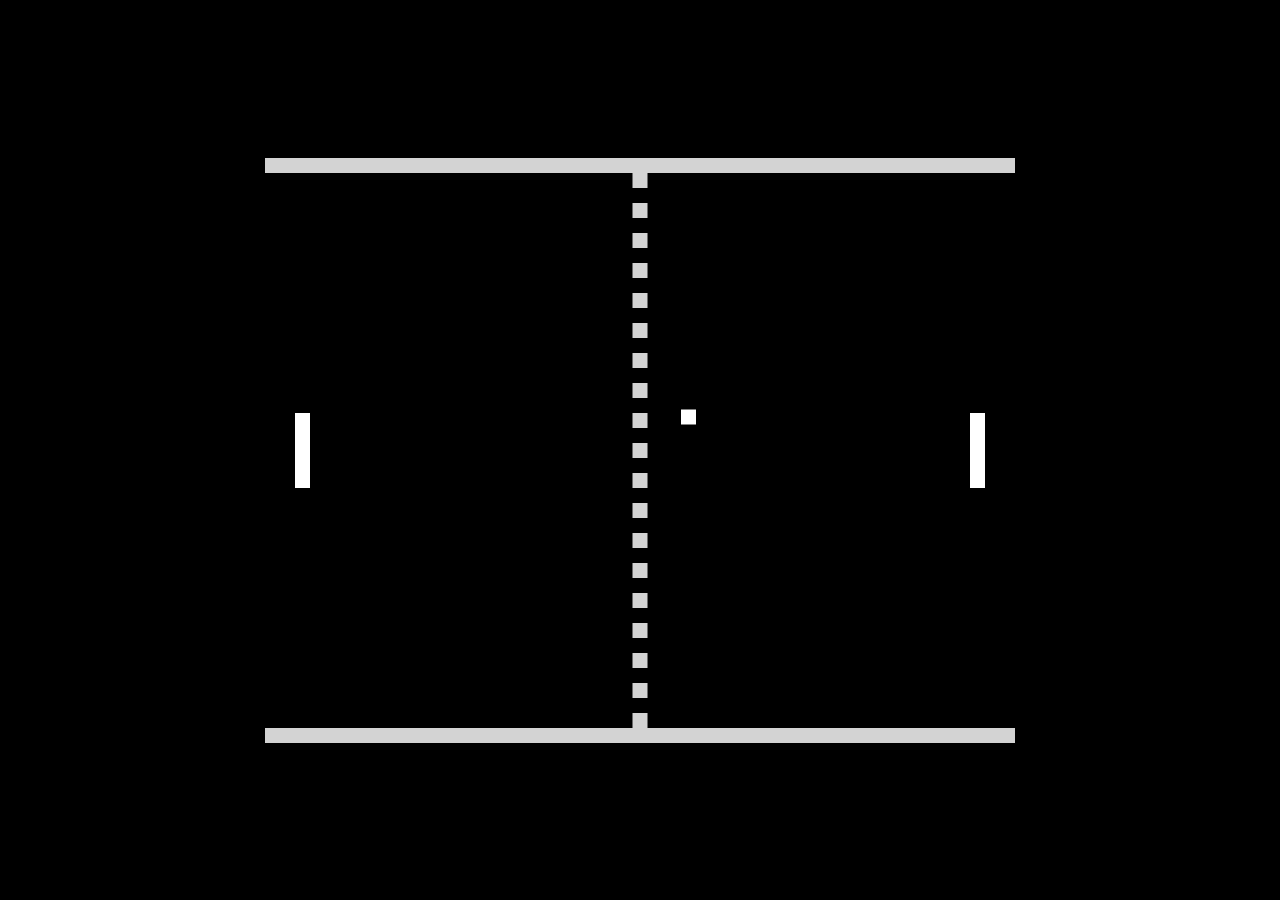
==== emotionGame.html @ fbf1217b "d" ====
<!DOCTYPE html>
<html lang="en">
<head>
  <meta charset="UTF-8">
  <meta name="viewport" content="width=device-width, initial-scale=1.0">
  <meta http-equiv="X-UA-Compatible" content="ie=edge">
  <title>Show Emotion</title>
  <script defer src="face-api.min.js"></script>
  <script defer src="emotionGame.js"></script>
  <link href="https://cdn.jsdelivr.net/npm/bootstrap@5.3.2/dist/css/bootstrap.min.css" rel="stylesheet" integrity="sha384-T3c6CoIi6uLrA9TneNEoa7RxnatzjcDSCmG1MXxSR1GAsXEV/Dwwykc2MPK8M2HN" crossorigin="anonymous">
  <link rel="stylesheet" type="text/css" href="emotionGame.css">
</head>

<body>
<canvas width="750" height="585" id="game"></canvas>
<script>

</script>
</body>
</html>
---- emotionGame.css ----
html, body {
    height: 100%;
    margin: 0;
  }

  body {
    background: black;
    display: flex;
    align-items: center;
    justify-content: center;
  }
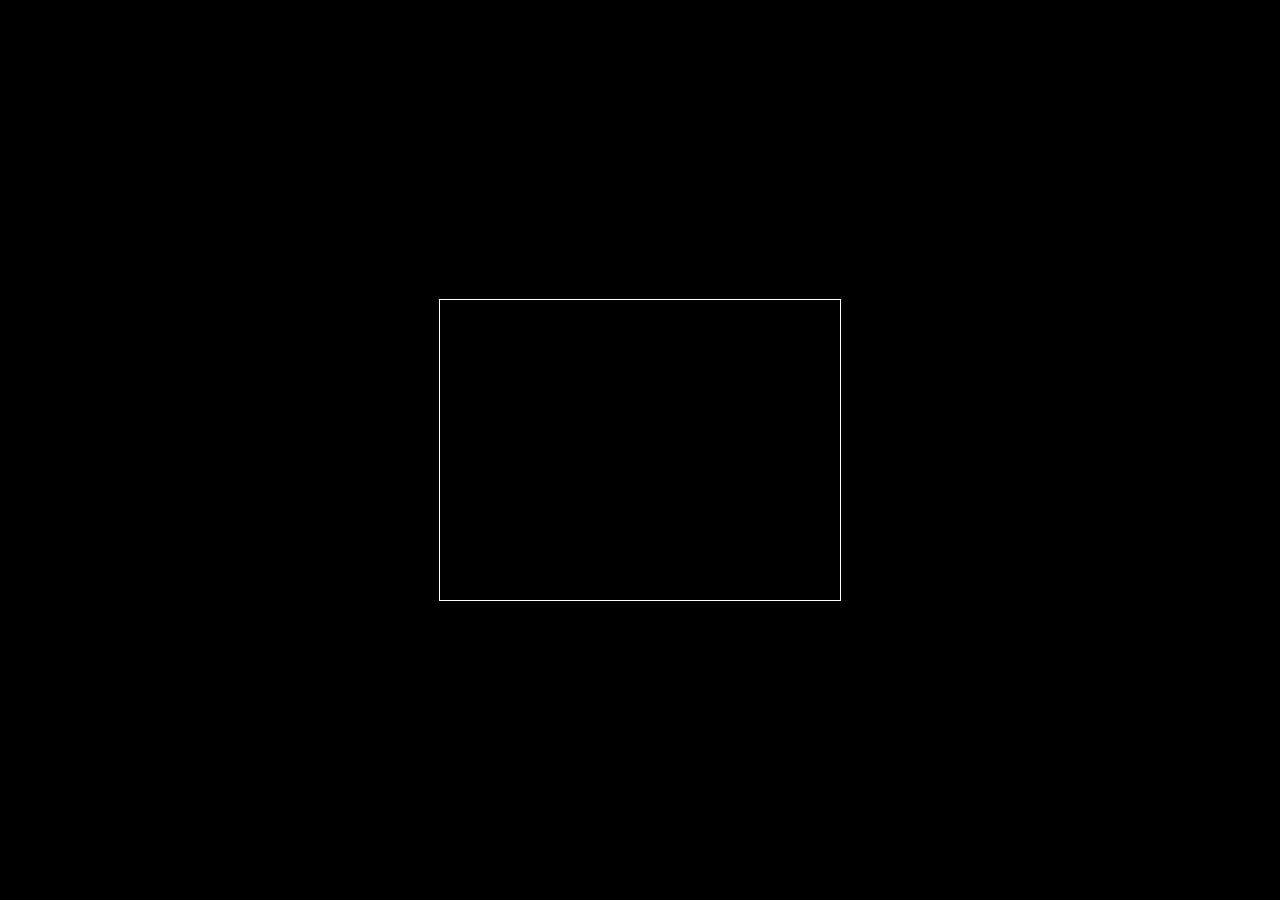
==== commit 3625392e: "d" ====
--- a/emotionGame.html
+++ b/emotionGame.html
@@ -4,15 +4,17 @@
   <meta charset="UTF-8">
   <meta name="viewport" content="width=device-width, initial-scale=1.0">
   <meta http-equiv="X-UA-Compatible" content="ie=edge">
-  <title>Show Emotion</title>
+  <title>Emotion Meter</title>
   <script defer src="face-api.min.js"></script>
   <script defer src="emotionGame.js"></script>
   <link href="https://cdn.jsdelivr.net/npm/bootstrap@5.3.2/dist/css/bootstrap.min.css" rel="stylesheet" integrity="sha384-T3c6CoIi6uLrA9TneNEoa7RxnatzjcDSCmG1MXxSR1GAsXEV/Dwwykc2MPK8M2HN" crossorigin="anonymous">
   <link rel="stylesheet" type="text/css" href="emotionGame.css">
 </head>
-
 <body>
-<canvas width="750" height="585" id="game"></canvas>
+    <div class="video">
+        <video id="video" width="0" height="0" class="mw-100" autoplay muted></video>
+    </div>
+<canvas width="400" height="400" id="game"></canvas>
 <script>
 
 </script>
--- a/emotionGame.css
+++ b/emotionGame.css
@@ -8,4 +8,13 @@
     display: flex;
     align-items: center;
     justify-content: center;
+  }
+  canvas {
+    outline: 1px solid white;
+    max-width: 100%;
+    max-height: 100%;
+    /*
+    set aspect-ratio to canvas width/height
+    */
+    aspect-ratio: 640/480;
   }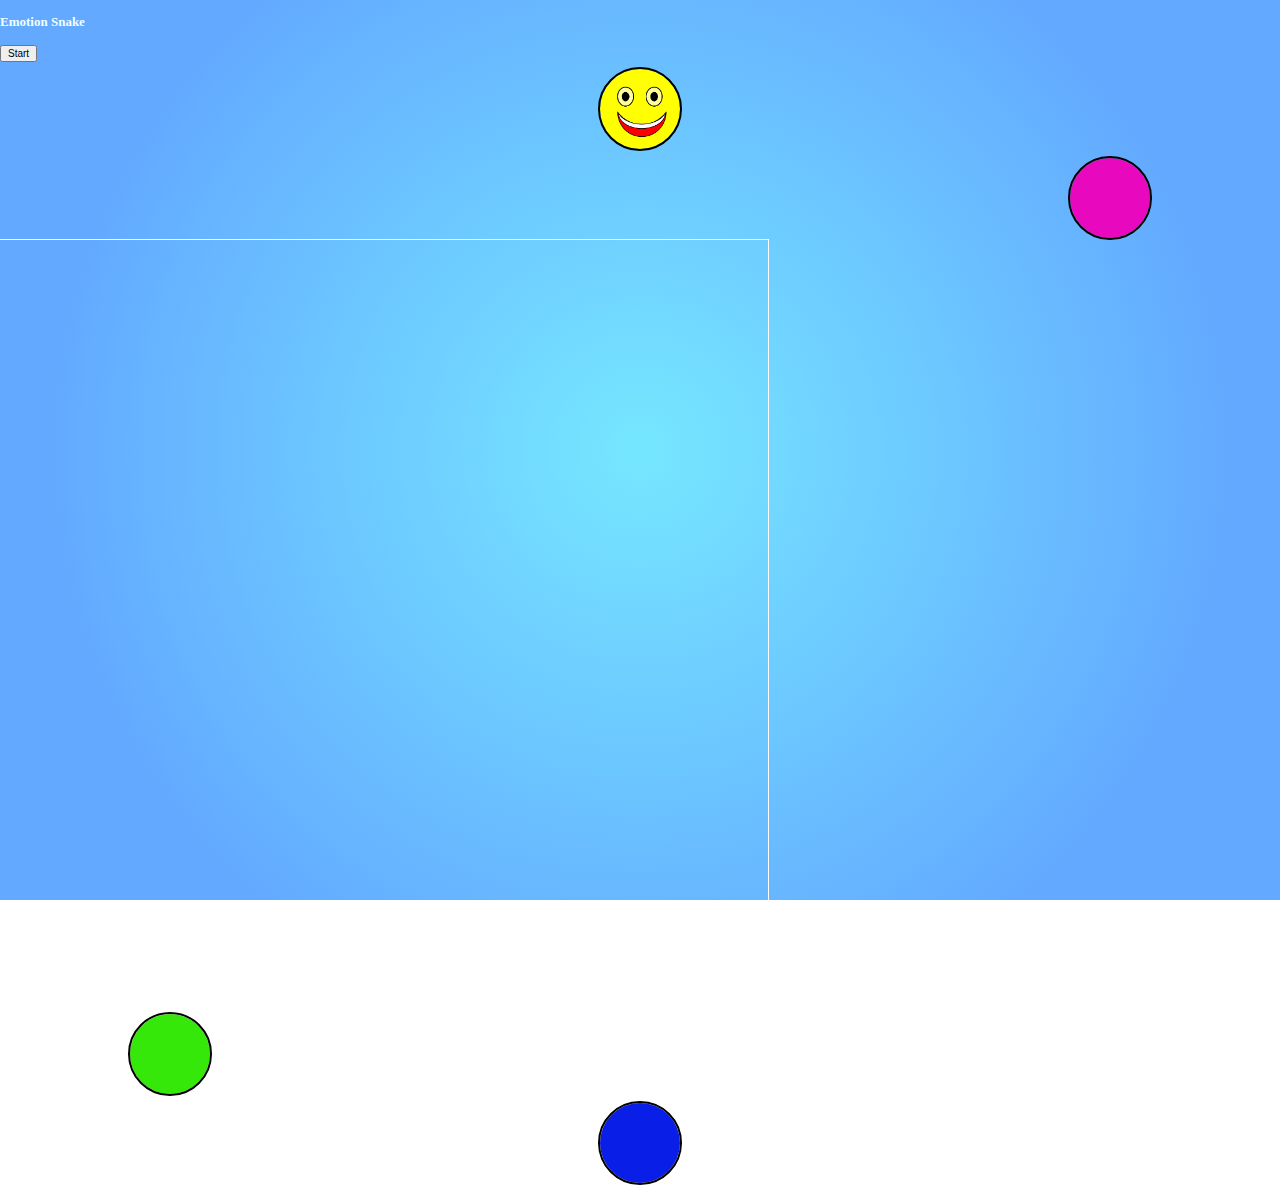
==== commit 184bf8be: "h" ====
--- a/emotionGame.html
+++ b/emotionGame.html
@@ -4,17 +4,95 @@
   <meta charset="UTF-8">
   <meta name="viewport" content="width=device-width, initial-scale=1.0">
   <meta http-equiv="X-UA-Compatible" content="ie=edge">
-  <title>Emotion Meter</title>
+  <title>Emotion Snake</title>
   <script defer src="face-api.min.js"></script>
   <script defer src="emotionGame.js"></script>
   <link href="https://cdn.jsdelivr.net/npm/bootstrap@5.3.2/dist/css/bootstrap.min.css" rel="stylesheet" integrity="sha384-T3c6CoIi6uLrA9TneNEoa7RxnatzjcDSCmG1MXxSR1GAsXEV/Dwwykc2MPK8M2HN" crossorigin="anonymous">
   <link rel="stylesheet" type="text/css" href="emotionGame.css">
 </head>
 <body>
-    <div class="video">
-        <video id="video" width="0" height="0" class="mw-100" autoplay muted></video>
+    <div class="container text-center">
+
+        <div class="row">
+            <div id="placeholder1" class="row"></div>
+        </div>
+        
+
+        <div class="row">
+            <div class="col">
+                <h1>Emotion Snake</h1>
+            </div>
+        </div>
+
+        <div class="row">
+            <div id="placeholder2" class="row"></div>
+        </div>
+        
+
+        <div class="row">
+            <div class="col">
+                <button id="start-button" class="btn btn-outline-light btn-lg">Start</button>
+            </div>
+        </div>
+
+        <div class="row">
+            <div id="placeholder3" class="row"></div>
+        </div>
+        
+        <div class="row">
+            <div class="circle-container">
+                <div id = "circle-happy" class="circle-fill"></div>
+            </div>
+        </div>
+
+        <div class="row">
+            <div id="placeholder4" class="row"></div>
+        </div>
+        
+        <div class="row" >
+            <div class="col-xs-0 col-sm-3  align-self-center">
+                <div class="circle-container-left" >
+                    <div id = "circle-surprised" class="circle-fill">
+                    </div>
+                </div>
+            </div>
+            
+            <div class="col-xs-12 col-sm-6 ">
+                <div class="gamediv">
+                    <canvas width="400" height="400" id="game"></canvas>
+                </div>
+                
+            </div>
+            
+            <div class="col-xs-0 col-sm-3  justify-content-center align-self-center">
+                <div class="circle-container-right">
+                    <div id = "circle-disgusted" class="circle-fill"></div>
+                    
+                </div>
+            </div>
+        </div>
+
+        <div class="row">
+            <div id="placeholder5" class="row"></div>
+        </div>
+        
+        <div class="row">
+            <div class="circle-container">
+                <div id = "circle-sad" class="circle-fill"></div>
+            </div>
+        </div>
+
+        <div class="row">
+            <div class="video">
+                <video id="video" width="0" height="0" class="mw-100" autoplay muted></video>
+            </div>
+        </div>
+        
+    
+        
     </div>
-<canvas width="400" height="400" id="game"></canvas>
+
+    
 <script>
 
 </script>
--- a/emotionGame.css
+++ b/emotionGame.css
@@ -4,17 +4,228 @@
   }
 
   body {
-    background: black;
-    display: flex;
+    background: rgb(118,231,255);
+    background: radial-gradient(circle, rgba(118,231,255,1) 0%, rgba(99,169,255,1) 76%)  no-repeat fixed center; 
     align-items: center;
     justify-content: center;
   }
+
   canvas {
+    min-width: 50px;
+    min-height: 50px;
     outline: 1px solid white;
     max-width: 100%;
     max-height: 100%;
-    /*
-    set aspect-ratio to canvas width/height
-    */
-    aspect-ratio: 640/480;
-  }+  }
+
+
+  h1{
+    color: azure;
+    text-shadow: 1em;
+}
+
+#placeholder1 {
+    height: 10px;
+} 
+
+#placeholder2 {
+    height: 10px;
+} 
+
+#placeholder3 {
+    height: 20px;
+} 
+#placeholder4 {
+    height: 30px;
+} 
+#placeholder5 {
+    height: 30px;
+} 
+#placeholder6 {
+    height: 30px;
+} 
+
+.circle-container {
+    display: flex;
+    justify-content: center;
+  }
+.circle-container-right {
+    margin-left: 10%;    
+    
+}
+.circle-container-left{
+    display: flex;
+    justify-content: end;
+    margin-right: 10%;
+}
+  
+
+#circle-happy {
+    width: 100px;
+    height: 100px;
+    border: 2px solid black;
+    border-radius: 50%;
+    background-image:url("happy.png"),linear-gradient(0deg, #ffff00 100%, #3f48cc00 0%);
+    background-clip: padding-box;
+    background-size: cover;
+}
+
+#circle-surprised {
+    width: 100px;
+    height: 100px;
+    border: 2px solid black;
+    border-radius: 50%;
+    background-image:url("surprised.png"), linear-gradient(0deg, #e809bf 100%, #3f48cc00 0%);
+    background-clip: padding-box;
+    background-size: cover;
+  }
+
+  #circle-sad {
+    width: 100px;
+    height: 100px;
+    border: 2px solid black;
+    border-radius: 50%;
+    background-image:url("sad.png"), linear-gradient(0deg, #091fe8 100%, #3f48cc00 0%);
+    background-clip: padding-box;
+    background-size: cover;
+  }
+
+  #circle-disgusted {
+    width: 100px;
+    height: 100px;
+    border: 2px solid black;
+    border-radius: 50%;
+    background-image:url("disgusted.png"), linear-gradient(0deg, #36e809 100%, #3f48cc00 0%);
+    background-clip: padding-box;
+    background-size: cover;
+  }
+
+
+@media (min-width: 0px) and (min-height:0px){
+    canvas{
+        width: 50px;
+        height: 50px;
+    }
+    h1{
+        font-size: 10px;
+    }
+    #placeholder1,#placeholder2,#placeholder3,#placeholder4,#placeholder5{
+        height: 1px;
+    }
+    #start-button{
+        font-size: 5px;
+    }
+    #circle-happy,#circle-sad{
+        width: 0px;
+        height: 0px;
+        visibility: hidden;
+    }
+    #circle-surprised,#circle-disgusted{
+        width: 0px;
+        height: 0px;
+        visibility: hidden;
+    } 
+  }
+
+
+  @media (min-width: 200px) and (min-height:300px){
+    canvas{
+        width:80%;
+        height: 100%;
+    }
+    h1{
+        font-size: small;
+    }
+    #placeholder1,#placeholder2,#placeholder3,#placeholder4,#placeholder5{
+        height: 5px;
+    }
+    #start-button{
+        font-size: 10px;
+    }
+    #circle-happy,#circle-sad{
+        width: 0px;
+        height: 0px;
+        visibility: hidden;
+    }
+    #circle-surprised,#circle-disgusted{
+        width: 0px;
+        height: 0px;
+        visibility: hidden;
+    } 
+  }
+
+  @media (min-width: 380px) and (min-height:350px){
+    canvas{
+        width:350px;
+        height: 350px;
+    }
+    h1{
+        font-size: small;
+    }
+    #placeholder1,#placeholder2,#placeholder3,#placeholder4,#placeholder5{
+        height: 5px;
+    }
+    #start-button{
+        font-size: 10px;
+    }
+
+  }
+
+
+
+
+  @media (min-width: 577px) and (min-height:450px){
+    canvas{
+        width: 60%;
+        height: 100%;
+    }
+    h1{
+        font-size: small;
+    }
+    #placeholder1,#placeholder2,#placeholder3,#placeholder4,#placeholder5{
+        height: 5px;
+    }
+    #start-button{
+        font-size: 10px;
+    }
+    #circle-happy,#circle-sad,#circle-surprised,#circle-disgusted{
+        width: 50px;
+        height: 50px;
+        visibility: visible;
+    }
+  }
+
+  @media (min-height: 800px){
+    canvas{
+        width: 60%;
+        height: 100%;
+    }
+
+    #circle-happy,#circle-sad,#circle-surprised,#circle-disgusted{
+        width: 80px;
+        height: 80px;
+
+    }
+  }
+
+
+  @media (min-width: 800px){
+    canvas{
+        width: 60%;
+        height: 100%;
+    }
+
+    #circle-happy,#circle-sad,#circle-surprised,#circle-disgusted{
+        width: 80px;
+        height: 80px;
+
+    }
+  }
+
+
+  
+  
+
+  
+
+  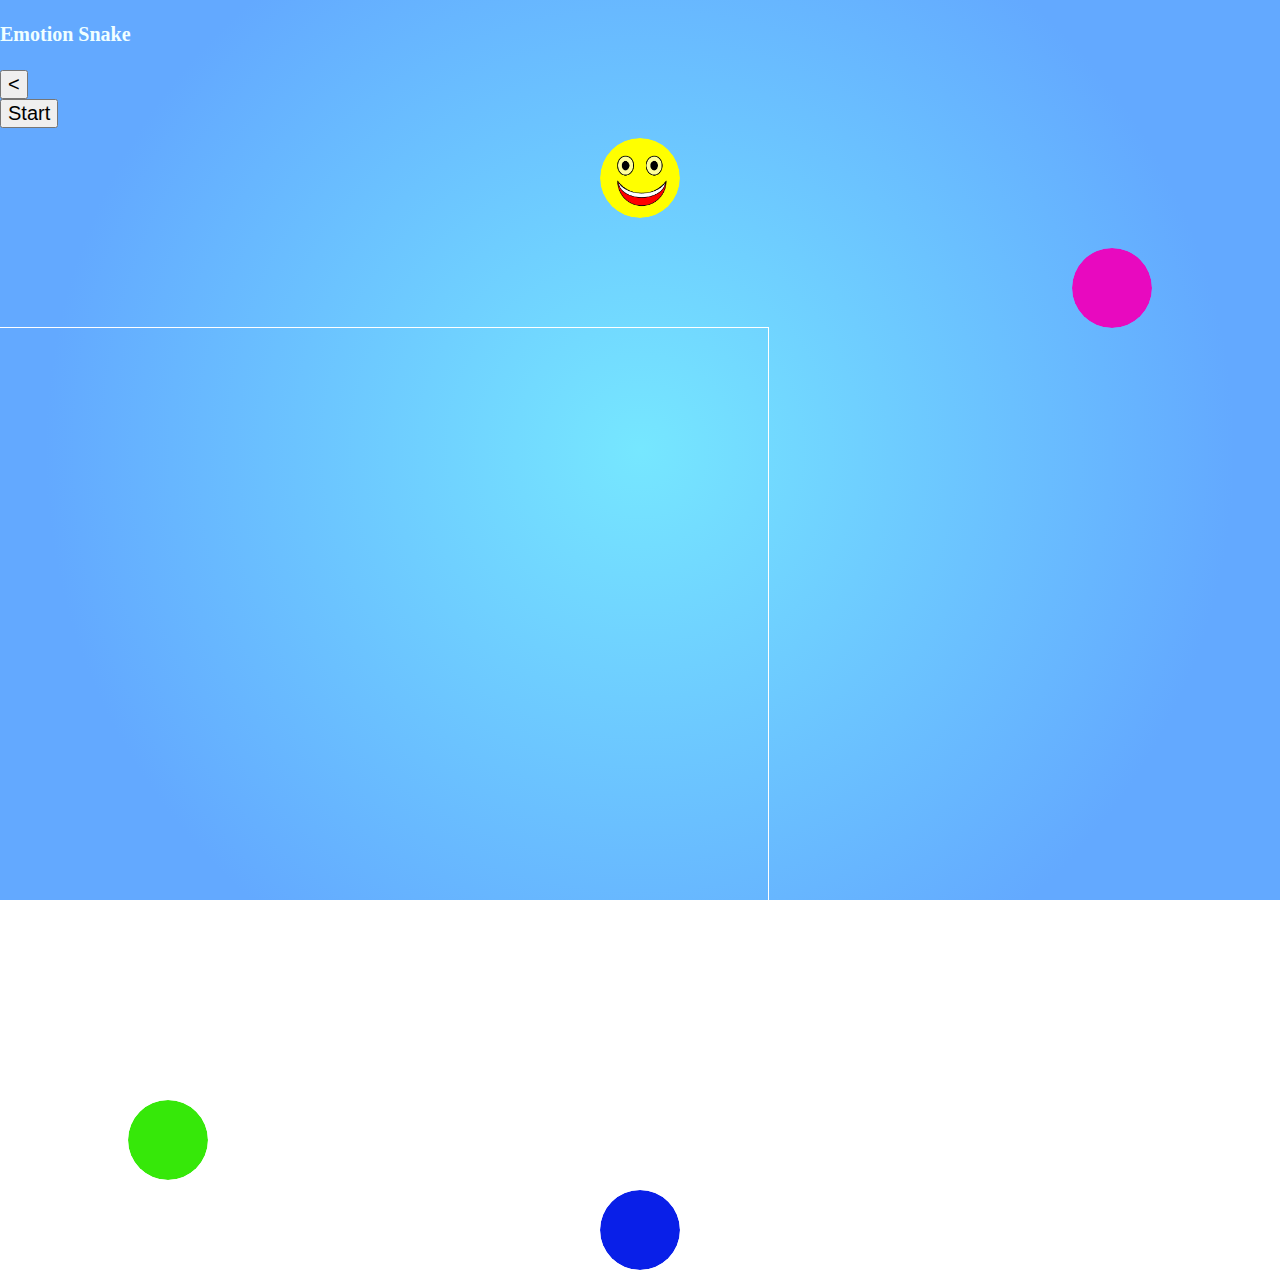
==== commit ae7213db: "d" ====
--- a/emotionGame.html
+++ b/emotionGame.html
@@ -30,9 +30,13 @@
         
 
         <div class="row">
-            <div class="col">
-                <button id="start-button" class="btn btn-outline-light btn-lg">Start</button>
+            <div class="col text-center">
+                <button id="backButton" class="btn btn-outline-light btn-sm">&#x3c;</button>
+              </div>
+            <div class="col text-center">
+                <button id="start-button" class="btn btn-outline-light btn-sm">Start</button>
             </div>
+            <div class="col text-center"></div>
         </div>
 
         <div class="row">
--- a/emotionGame.css
+++ b/emotionGame.css
@@ -28,6 +28,8 @@
     height: 10px;
 } 
 
+
+
 #placeholder2 {
     height: 10px;
 } 
@@ -112,64 +114,39 @@
     #placeholder1,#placeholder2,#placeholder3,#placeholder4,#placeholder5{
         height: 1px;
     }
-    #start-button{
+    #start-button,#backButton{
         font-size: 5px;
     }
-    #circle-happy,#circle-sad{
+    #circle-happy,#circle-sad,#circle-surprised,#circle-disgusted{
         width: 0px;
         height: 0px;
-        visibility: hidden;
-    }
-    #circle-surprised,#circle-disgusted{
+        border:0px;
+    }
+  }
+
+
+  @media (min-width: 200px) and (min-height:250px){
+    canvas{
+        width:50%;
+        height: 100%;
+    }
+    h1{
+        font-size: small;
+    }
+    #placeholder1,#placeholder2,#placeholder3,#placeholder4,#placeholder5{
+        height: 5px;
+    }
+    #start-button,#backButton{
+        font-size: 10px;
+    }
+    #circle-happy,#circle-sad,#circle-surprised,#circle-disgusted{
         width: 0px;
         height: 0px;
-        visibility: hidden;
-    } 
-  }
-
-
-  @media (min-width: 200px) and (min-height:300px){
-    canvas{
-        width:80%;
-        height: 100%;
-    }
-    h1{
-        font-size: small;
-    }
-    #placeholder1,#placeholder2,#placeholder3,#placeholder4,#placeholder5{
-        height: 5px;
-    }
-    #start-button{
-        font-size: 10px;
-    }
-    #circle-happy,#circle-sad{
-        width: 0px;
-        height: 0px;
-        visibility: hidden;
-    }
-    #circle-surprised,#circle-disgusted{
-        width: 0px;
-        height: 0px;
-        visibility: hidden;
-    } 
-  }
-
-  @media (min-width: 380px) and (min-height:350px){
-    canvas{
-        width:350px;
-        height: 350px;
-    }
-    h1{
-        font-size: small;
-    }
-    #placeholder1,#placeholder2,#placeholder3,#placeholder4,#placeholder5{
-        height: 5px;
-    }
-    #start-button{
-        font-size: 10px;
-    }
-
-  }
+
+    }
+  }
+
+ 
 
 
 
@@ -180,22 +157,28 @@
         height: 100%;
     }
     h1{
-        font-size: small;
+        font-size: 20px;
     }
     #placeholder1,#placeholder2,#placeholder3,#placeholder4,#placeholder5{
-        height: 5px;
-    }
-    #start-button{
-        font-size: 10px;
+        height: 10px;
+    }
+    #placeholder4{
+        height: 30px;
+    }
+    #start-button,#backButton{
+        font-size: 20px;
     }
     #circle-happy,#circle-sad,#circle-surprised,#circle-disgusted{
         width: 50px;
         height: 50px;
-        visibility: visible;
-    }
-  }
-
-  @media (min-height: 800px){
+        border: 2px;
+    }
+  }
+
+
+
+
+  @media (min-width: 800px){
     canvas{
         width: 60%;
         height: 100%;
@@ -209,20 +192,6 @@
   }
 
 
-  @media (min-width: 800px){
-    canvas{
-        width: 60%;
-        height: 100%;
-    }
-
-    #circle-happy,#circle-sad,#circle-surprised,#circle-disgusted{
-        width: 80px;
-        height: 80px;
-
-    }
-  }
-
-
   
   
 
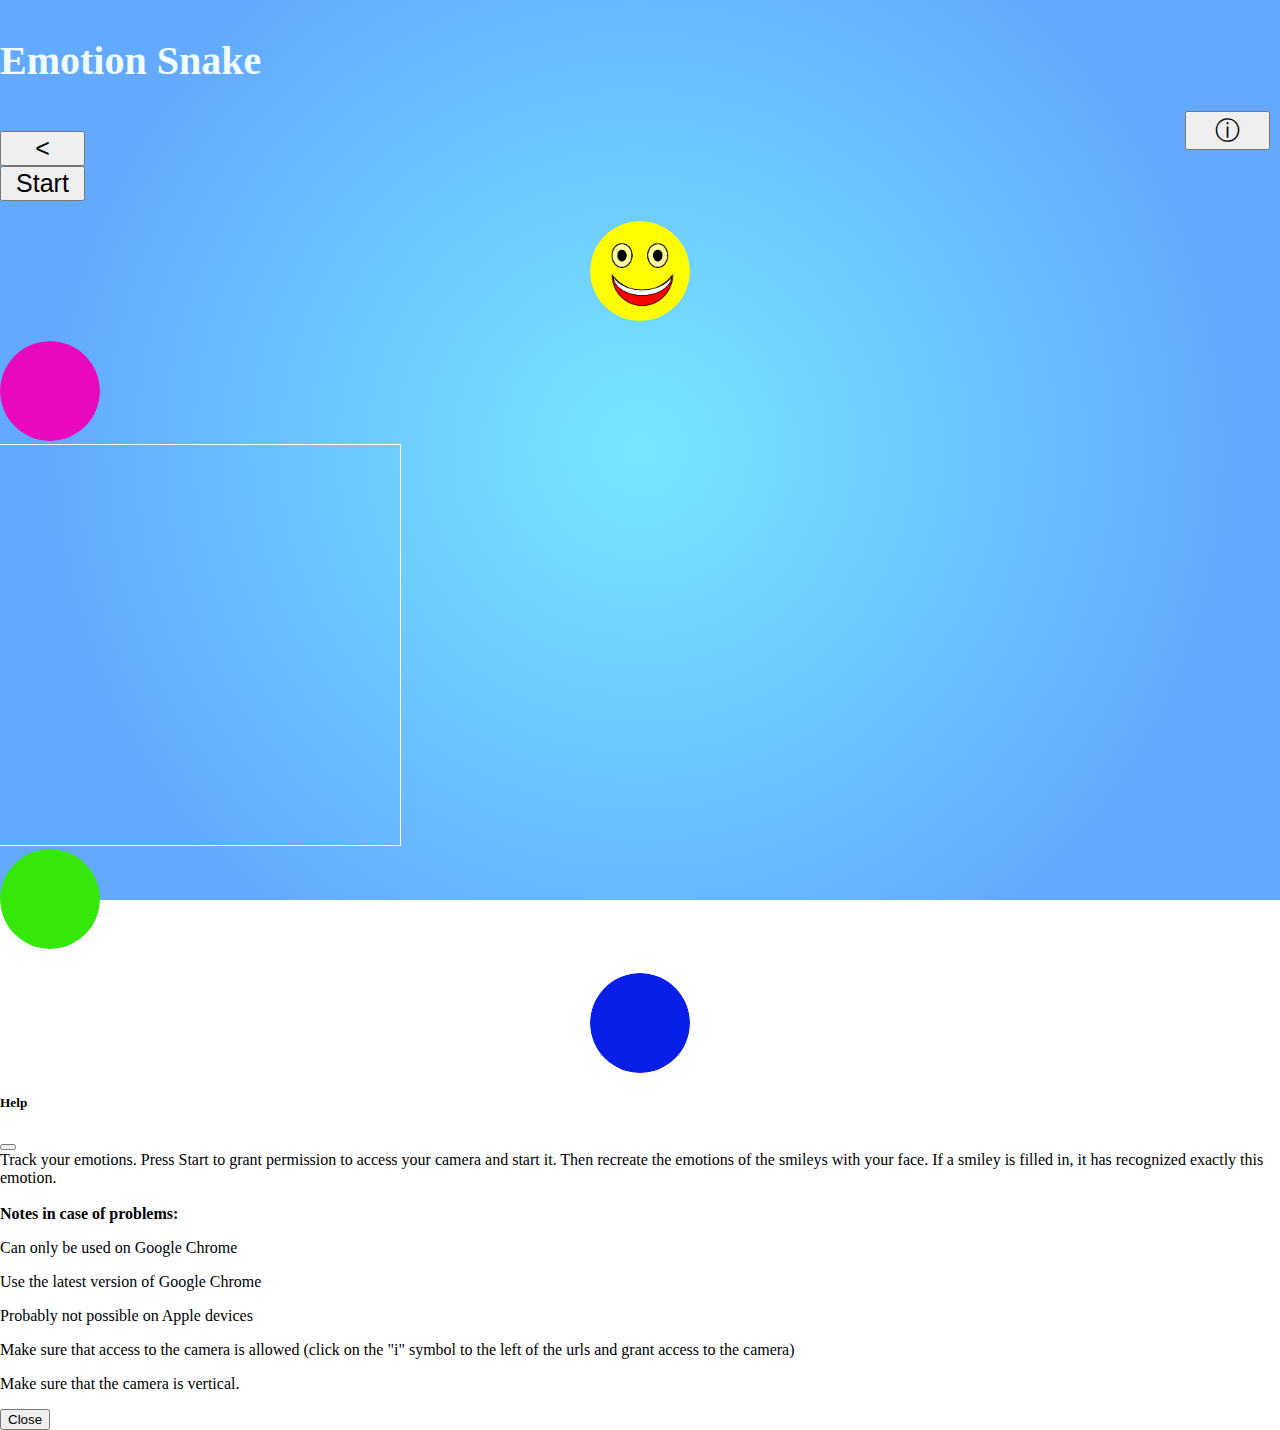
==== commit af249b3a: "d" ====
--- a/emotionGame.html
+++ b/emotionGame.html
@@ -12,6 +12,11 @@
 </head>
 <body>
     <div class="container text-center">
+        <div class="row">
+            <div class="video">
+                <video id="video" width="0" height="0" class="mw-100" autoplay muted></video>
+            </div>
+        </div>
 
         <div class="row">
             <div id="placeholder1" class="row"></div>
@@ -19,8 +24,14 @@
         
 
         <div class="row">
+            <div class="col"></div>
             <div class="col">
                 <h1>Emotion Snake</h1>
+            </div>
+            <div class="col"> 
+                <button id="infoButton" type="button" class="btn btn-outline-light" data-bs-toggle="modal" data-bs-target="#exampleModal">
+                  &#9432;
+                </button>
             </div>
         </div>
 
@@ -30,7 +41,7 @@
         
 
         <div class="row">
-            <div class="col text-center">
+            <div class="col text-end">
                 <button id="backButton" class="btn btn-outline-light btn-sm">&#x3c;</button>
               </div>
             <div class="col text-center">
@@ -54,21 +65,21 @@
         </div>
         
         <div class="row" >
-            <div class="col-xs-0 col-sm-3  align-self-center">
+            <div class="col text-end justify-content-center align-self-center">
                 <div class="circle-container-left" >
                     <div id = "circle-surprised" class="circle-fill">
                     </div>
                 </div>
             </div>
             
-            <div class="col-xs-12 col-sm-6 ">
+            <div class="col">
                 <div class="gamediv">
                     <canvas width="400" height="400" id="game"></canvas>
                 </div>
                 
             </div>
             
-            <div class="col-xs-0 col-sm-3  justify-content-center align-self-center">
+            <div class="col text-start justify-content-center align-self-center">
                 <div class="circle-container-right">
                     <div id = "circle-disgusted" class="circle-fill"></div>
                     
@@ -86,19 +97,38 @@
             </div>
         </div>
 
-        <div class="row">
-            <div class="video">
-                <video id="video" width="0" height="0" class="mw-100" autoplay muted></video>
-            </div>
-        </div>
+        
         
     
         
     </div>
 
+    <div class="modal fade" id="exampleModal" tabindex="-1" aria-labelledby="exampleModalLabel" aria-hidden="true">
+        <div class="modal-dialog modal-sm modal-md modal-lg modal-xl modal-dialog-scrollable">
+          <div class="modal-content">
+            <div class="modal-header">
+              <h5 class="modal-title" id="exampleModalLabel">Help</h5>
+              <button type="button" class="btn-close" data-bs-dismiss="modal" aria-label="Close"></button>
+            </div>
+            <div class="modal-body">
+              Track your emotions. Press Start to grant permission to access your camera and start it. Then recreate the emotions of the smileys with your face. If a smiley is filled in, it has recognized exactly this emotion.
+              <br>
+              <br>
+            <b>Notes in case of problems:</b><br>
+              <p>Can only be used on Google Chrome</p>
+              <p>Use the latest version of Google Chrome</p> 
+              <p>Probably not possible on Apple devices</p>
+              <p>Make sure that access to the camera is allowed (click on the "i" symbol to the left of the urls and grant access to the camera)</p>
+              <p>Make sure that the camera is vertical.</p>
+            </div>
+            <div class="modal-footer">
+              <button type="button" class="btn btn-outline-light" data-bs-dismiss="modal">Close</button>
+            </div>
+          </div>
+        </div>
+      </div>
+
     
-<script>
-
-</script>
+      <script src="https://cdn.jsdelivr.net/npm/bootstrap@5.3.2/dist/js/bootstrap.bundle.min.js" integrity="sha384-C6RzsynM9kWDrMNeT87bh95OGNyZPhcTNXj1NW7RuBCsyN/o0jlpcV8Qyq46cDfL" crossorigin="anonymous"></script>
 </body>
 </html>--- a/emotionGame.css
+++ b/emotionGame.css
@@ -11,13 +11,18 @@
   }
 
   canvas {
-    min-width: 50px;
-    min-height: 50px;
+    position: relative;
     outline: 1px solid white;
-    max-width: 100%;
-    max-height: 100%;
-  }
-
+    aspect-ratio: 1/1;
+  }
+
+  #infoButton {
+    position: absolute;
+    top:auto;
+    right: 10px;
+    z-index: 1000;
+    font-size: 15px;
+  }
 
   h1{
     color: azure;
@@ -27,9 +32,6 @@
 #placeholder1 {
     height: 10px;
 } 
-
-
-
 #placeholder2 {
     height: 10px;
 } 
@@ -43,22 +45,22 @@
 #placeholder5 {
     height: 30px;
 } 
-#placeholder6 {
-    height: 30px;
-} 
 
 .circle-container {
+
     display: flex;
     justify-content: center;
   }
 .circle-container-right {
-    margin-left: 10%;    
-    
+    margin: auto;
+    display: inline-block;
+    justify-content: end;
+   
 }
 .circle-container-left{
-    display: flex;
-    justify-content: end;
-    margin-right: 10%;
+    margin: auto;
+    display: inline-block;
+    justify-content: center;
 }
   
 
@@ -121,80 +123,287 @@
         width: 0px;
         height: 0px;
         border:0px;
-    }
-  }
-
-
-  @media (min-width: 200px) and (min-height:250px){
-    canvas{
-        width:50%;
-        height: 100%;
-    }
-    h1{
-        font-size: small;
-    }
-    #placeholder1,#placeholder2,#placeholder3,#placeholder4,#placeholder5{
-        height: 5px;
-    }
-    #start-button,#backButton{
-        font-size: 10px;
-    }
-    #circle-happy,#circle-sad,#circle-surprised,#circle-disgusted{
+    
+    }
+    .video{
         width: 0px;
         height: 0px;
-
-    }
-  }
-
- 
-
-
-
-
-  @media (min-width: 577px) and (min-height:450px){
-    canvas{
-        width: 60%;
-        height: 100%;
-    }
-    h1{
-        font-size: 20px;
-    }
-    #placeholder1,#placeholder2,#placeholder3,#placeholder4,#placeholder5{
-        height: 10px;
-    }
-    #placeholder4{
+    }
+  }
+
+@media (min-height:150px) and (min-width: 120px){
+    canvas{
+        width: 90px;
+        height: 90px;
+    } 
+}
+
+@media (min-height:200px) and (min-width: 160px){
+    canvas{
+        width: 120px;
+        height: 120px;
+    } 
+}
+
+@media (min-width: 190px) and (min-height:250px){
+    canvas{
+        width: 180px;
+        height: 180px;
+    } 
+}
+
+@media (min-width: 304px) and (min-height:316px) {
+    canvas{
+        width: 150px;
+        height: 150px;
+    } 
+    #circle-happy,#circle-sad,#circle-surprised,#circle-disgusted{
+        width: 30px;
         height: 30px;
-    }
-    #start-button,#backButton{
-        font-size: 20px;
-    }
+        border:2px;
+    }
+
+    #placeholder1{
+        height: 5px;
+    }
+    #placeholder2{
+        height: 5px;
+    } 
+    #placeholder3{
+        height: 10px;
+    } 
+
+    #placeholder5,#placeholder4{
+        height: 5px;
+    } 
+    h1{
+        font-size: 15px;
+    }
+    #start-button,#backButton,#infoButton{
+        font-size: 7px;
+        width: 35px;
+    }
+}
+
+
+@media (min-width: 400px) and (min-height:393px) {
+    canvas{
+        width: 200px;
+        height: 200px;
+    } 
     #circle-happy,#circle-sad,#circle-surprised,#circle-disgusted{
         width: 50px;
         height: 50px;
-        border: 2px;
-    }
-  }
-
-
-
-
-  @media (min-width: 800px){
-    canvas{
-        width: 60%;
-        height: 100%;
-    }
-
+        border:2px;
+    }
+
+    #placeholder1{
+        height: 5px;
+    }
+    #placeholder2{
+        height: 5px;
+    } 
+    #placeholder3{
+        height: 10px;
+    } 
+
+    #placeholder5,#placeholder4{
+        height: 5px;
+    } 
+    h1{
+        font-size: 15px;
+    }
+    #start-button,#backButton,#infoButton{
+        font-size: 10px;
+        width: 40px;
+    }
+}
+
+
+@media (min-width: 500px) and (min-height:445px) {
+    canvas{
+        width: 200px;
+        height: 200px;
+    } 
+    #circle-happy,#circle-sad,#circle-surprised,#circle-disgusted{
+        width: 60px;
+        height: 60px;
+        border:2px;
+    }
+    #placeholder1{
+        height: 10px;
+    }
+    #placeholder2{
+        height: 5px;
+    } 
+    #placeholder3{
+        height: 20px;
+    } 
+
+    #placeholder5,#placeholder4{
+        height: 10px;
+    } 
+    h1{
+        font-size: 20px;
+    }
+    #start-button,#backButton,#infoButton{
+        font-size: 10px;
+        width: 40px;
+    }
+}
+  
+@media (min-width: 600px) and (min-height:507px) {
+    canvas{
+        width: 200px;
+        height: 200px;
+    } 
+    #circle-happy,#circle-sad,#circle-surprised,#circle-disgusted{
+        width: 60px;
+        height: 60px;
+        border:2px;
+    }
+
+    #placeholder1{
+        height: 10px;
+    }
+    #placeholder2{
+        height: 15px;
+    } 
+    #placeholder3{
+        height: 20px;
+    } 
+
+    #placeholder5,#placeholder4{
+        height: 10px;
+    } 
+    h1{
+        font-size: 30px;
+    }
+    #start-button,#backButton,#infoButton{
+        font-size: 15px;
+        width: 55px;
+    }
+}
+
+@media (min-width: 700px) and (min-height:664px) {
+    canvas{
+        width: 300px;
+        height: 300px;
+    } 
     #circle-happy,#circle-sad,#circle-surprised,#circle-disgusted{
         width: 80px;
         height: 80px;
-
-    }
-  }
-
-
-  
-  
-
-  
-
-  +        border:2px;
+    }
+
+    #placeholder1{
+        height: 10px;
+    }
+    #placeholder2,#placeholder3,#placeholder4,#placeholder5{
+        height: 20px;
+    } 
+    h1{
+        font-size: 25px;
+    }
+    #start-button,#backButton,#infoButton{
+        font-size: 20px;
+        width: 70px;
+    }
+}
+
+@media (min-width: 800px) and (min-height:731px) {
+    canvas{
+        width: 350px;
+        height: 350px;
+    } 
+    #circle-happy,#circle-sad,#circle-surprised,#circle-disgusted{
+        width: 100px;
+        height: 100px;
+        border:2px;
+    }
+
+    #placeholder1{
+        height: 10px;
+    }
+    #placeholder2,#placeholder3,#placeholder4,#placeholder5{
+        height: 20px;
+    } 
+    h1{
+        font-size: 30px;
+    }
+    #start-button,#backButton,#infoButton{
+        font-size: 20px;
+        width: 70px;
+    }
+}
+
+@media (min-width: 900px) and (min-height:850px) {
+    canvas{
+        width: 400px;
+        height: 400px;
+    } 
+    #circle-happy,#circle-sad,#circle-surprised,#circle-disgusted{
+        width: 100px;
+        height: 100px;
+        border:2px;
+    }
+
+    #placeholder1{
+        height: 10px;
+    }
+    #placeholder2,#placeholder3,#placeholder4,#placeholder5{
+        height: 20px;
+    } 
+    h1{
+        font-size: 40px;
+    }
+    #start-button,#backButton,#infoButton{
+        font-size: 25px;
+        width: 85px;
+    }
+}
+
+@media (min-width: 1000px) and (min-height:934px) {
+    canvas{
+        width: 450px;
+        height: 450px;
+    } 
+    #circle-happy,#circle-sad,#circle-surprised,#circle-disgusted{
+        width: 120px;
+        height: 120px;
+        border:2px;
+    }
+    #placeholder2,#placeholder3,#placeholder4,#placeholder5{
+        height: 30px;
+    } 
+    h1{
+        font-size: 40px;
+    }
+    #start-button,#backButton,#infoButton{
+        font-size: 25px;
+        width: 85px;
+    }
+}
+@media (min-width: 1400px) and (min-height:1070px) {
+    canvas{
+        width: 500px;
+        height: 500px;
+    } 
+    #circle-happy,#circle-sad,#circle-surprised,#circle-disgusted{
+        width: 150px;
+        height: 150px;
+        border:2px;
+    }
+    #placeholder1,#placeholder2,#placeholder3,#placeholder4,#placeholder5{
+        height: 30px;
+    } 
+    h1{
+        font-size: 40px;
+    }
+    #start-button,#backButton,#infoButton{
+        font-size: 30px;
+        width: 90px;
+    }
+    
+
+}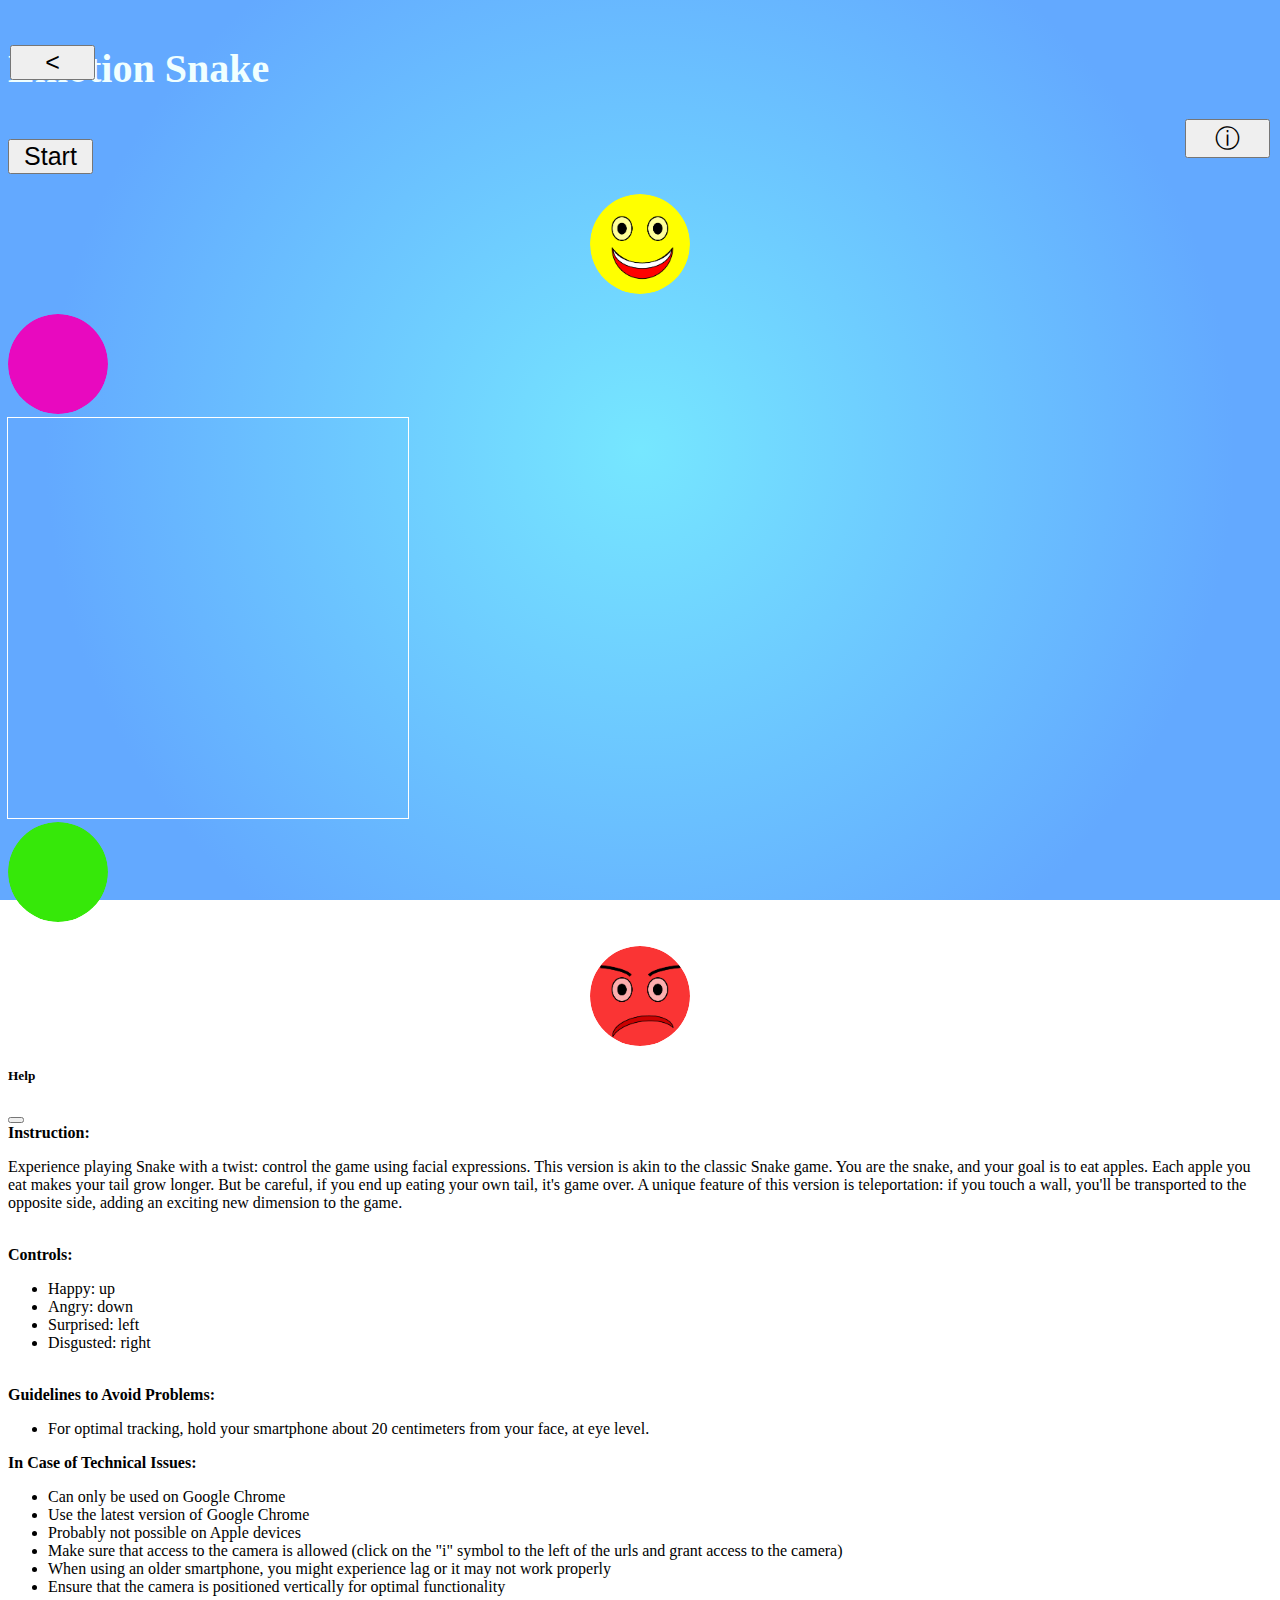
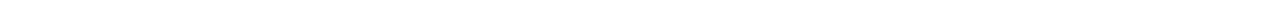
==== commit ec800f21: "d" ====
--- a/emotionGame.html
+++ b/emotionGame.html
@@ -12,19 +12,19 @@
 </head>
 <body>
     <div class="container text-center">
+
         <div class="row">
             <div class="video">
                 <video id="video" width="0" height="0" class="mw-100" autoplay muted></video>
             </div>
         </div>
 
+        <div id="placeholder1" class="row"></div>
+        
         <div class="row">
-            <div id="placeholder1" class="row"></div>
-        </div>
-        
-
-        <div class="row">
-            <div class="col"></div>
+            <div class="col">
+                <button id="backButton" class="btn btn-outline-light btn-sm">&#x3c;</button>
+            </div>
             <div class="col">
                 <h1>Emotion Snake</h1>
             </div>
@@ -35,24 +35,16 @@
             </div>
         </div>
 
+        <div id="placeholder2" class="row"></div>
+        
         <div class="row">
-            <div id="placeholder2" class="row"></div>
-        </div>
-        
-
-        <div class="row">
-            <div class="col text-end">
-                <button id="backButton" class="btn btn-outline-light btn-sm">&#x3c;</button>
-              </div>
             <div class="col text-center">
                 <button id="start-button" class="btn btn-outline-light btn-sm">Start</button>
             </div>
-            <div class="col text-center"></div>
         </div>
 
-        <div class="row">
-            <div id="placeholder3" class="row"></div>
-        </div>
+        <div id="placeholder3" class="row"></div>
+        
         
         <div class="row">
             <div class="circle-container">
@@ -60,9 +52,8 @@
             </div>
         </div>
 
-        <div class="row">
-            <div id="placeholder4" class="row"></div>
-        </div>
+        
+        <div id="placeholder4" class="row"></div>
         
         <div class="row" >
             <div class="col text-end justify-content-center align-self-center">
@@ -71,38 +62,28 @@
                     </div>
                 </div>
             </div>
-            
             <div class="col">
                 <div class="gamediv">
                     <canvas width="400" height="400" id="game"></canvas>
                 </div>
-                
             </div>
-            
             <div class="col text-start justify-content-center align-self-center">
                 <div class="circle-container-right">
                     <div id = "circle-disgusted" class="circle-fill"></div>
-                    
                 </div>
             </div>
         </div>
 
-        <div class="row">
-            <div id="placeholder5" class="row"></div>
-        </div>
+        <div id="placeholder5" class="row"></div>
         
         <div class="row">
             <div class="circle-container">
-                <div id = "circle-sad" class="circle-fill"></div>
+                <div id = "circle-angry" class="circle-fill"></div>
             </div>
         </div>
-
-        
-        
-    
-        
     </div>
 
+    <!--Pop up Benachrichtigung wenn man auf das Info Symbol klickt-->
     <div class="modal fade" id="exampleModal" tabindex="-1" aria-labelledby="exampleModalLabel" aria-hidden="true">
         <div class="modal-dialog modal-sm modal-md modal-lg modal-xl modal-dialog-scrollable">
           <div class="modal-content">
@@ -111,24 +92,39 @@
               <button type="button" class="btn-close" data-bs-dismiss="modal" aria-label="Close"></button>
             </div>
             <div class="modal-body">
-              Track your emotions. Press Start to grant permission to access your camera and start it. Then recreate the emotions of the smileys with your face. If a smiley is filled in, it has recognized exactly this emotion.
-              <br>
-              <br>
-            <b>Notes in case of problems:</b><br>
-              <p>Can only be used on Google Chrome</p>
-              <p>Use the latest version of Google Chrome</p> 
-              <p>Probably not possible on Apple devices</p>
-              <p>Make sure that access to the camera is allowed (click on the "i" symbol to the left of the urls and grant access to the camera)</p>
-              <p>Make sure that the camera is vertical.</p>
-            </div>
-            <div class="modal-footer">
-              <button type="button" class="btn btn-outline-light" data-bs-dismiss="modal">Close</button>
+                <b>Instruction:</b>
+                <p>Experience playing Snake with a twist: control the game using facial expressions. This version is akin to the classic Snake game. 
+                    You are the snake, and your goal is to eat apples. Each apple you eat makes your tail grow longer. But be careful, if you end up 
+                    eating your own tail, it's game over. A unique feature of this version is teleportation: if you touch a wall, you'll be transported
+                    to the opposite side, adding an exciting new dimension to the game.
+                </p>
+                <br>
+                <b>Controls:</b>
+                <ul>
+                    <li>Happy: up</li>
+                    <li>Angry: down</li>
+                    <li>Surprised: left</li>
+                    <li>Disgusted: right</li>
+                </ul>
+                <br>
+                <b>Guidelines to Avoid Problems:</b>
+                <ul>
+                    <li>For optimal tracking, hold your smartphone about 20 centimeters from your face, at eye level.</li>
+                </ul>
+                <b>In Case of Technical Issues:</b>
+                <ul>
+                    <li>Can only be used on Google Chrome</li>
+                    <li>Use the latest version of Google Chrome</li> 
+                    <li>Probably not possible on Apple devices</li>
+                    <li>Make sure that access to the camera is allowed (click on the "i" symbol to the left of the urls and grant access to the camera)</li>
+                    <li>When using an older smartphone, you might experience lag or it may not work properly</li>
+                    <li>Ensure that the camera is positioned vertically for optimal functionality</li>
+                </ul>
             </div>
           </div>
         </div>
       </div>
 
-    
       <script src="https://cdn.jsdelivr.net/npm/bootstrap@5.3.2/dist/js/bootstrap.bundle.min.js" integrity="sha384-C6RzsynM9kWDrMNeT87bh95OGNyZPhcTNXj1NW7RuBCsyN/o0jlpcV8Qyq46cDfL" crossorigin="anonymous"></script>
 </body>
 </html>--- a/emotionGame.css
+++ b/emotionGame.css
@@ -1,69 +1,69 @@
-html, body {
-    height: 100%;
-    margin: 0;
-  }
-
-  body {
+body {
     background: rgb(118,231,255);
     background: radial-gradient(circle, rgba(118,231,255,1) 0%, rgba(99,169,255,1) 76%)  no-repeat fixed center; 
     align-items: center;
     justify-content: center;
-  }
-
-  canvas {
+}
+
+canvas {
     position: relative;
     outline: 1px solid white;
     aspect-ratio: 1/1;
-  }
-
-  #infoButton {
+}
+
+#infoButton { 
     position: absolute;
-    top:auto;
+    top: auto;
     right: 10px;
     z-index: 1000;
     font-size: 15px;
-  }
-
-  h1{
+    text-align: center;
+}
+
+#backButton{
+    position: absolute;
+    top: auto;
+    left: 10px;
+    z-index: 1000;
+    font-size: 15px;
+    text-align: center;
+}
+
+h1{
     color: azure;
-    text-shadow: 1em;
-}
-
-#placeholder1 {
-    height: 10px;
-} 
-#placeholder2 {
+}
+
+#placeholder1,#placeholder2 {
     height: 10px;
 } 
 
 #placeholder3 {
     height: 20px;
 } 
-#placeholder4 {
+
+#placeholder4, #placeholder5 {
     height: 30px;
 } 
-#placeholder5 {
-    height: 30px;
-} 
-
+
+/*smiley container*/
 .circle-container {
-
     display: flex;
     justify-content: center;
-  }
+}
+
 .circle-container-right {
     margin: auto;
     display: inline-block;
     justify-content: end;
-   
-}
+}
+
 .circle-container-left{
     margin: auto;
     display: inline-block;
     justify-content: center;
 }
-  
-
+
+/*smileys erzeugen*/
 #circle-happy {
     width: 100px;
     height: 100px;
@@ -84,12 +84,12 @@
     background-size: cover;
   }
 
-  #circle-sad {
+  #circle-angry {
     width: 100px;
     height: 100px;
     border: 2px solid black;
     border-radius: 50%;
-    background-image:url("sad.png"), linear-gradient(0deg, #091fe8 100%, #3f48cc00 0%);
+    background-image:url("angry.png"), linear-gradient(0deg, #fa3434 100%, #3f48cc00 0%);
     background-clip: padding-box;
     background-size: cover;
   }
@@ -104,7 +104,7 @@
     background-size: cover;
   }
 
-
+/* Ab jetzt kommen die media querys zu Anpassung des Inhalts an die Größe der Seite*/
 @media (min-width: 0px) and (min-height:0px){
     canvas{
         width: 50px;
@@ -113,13 +113,45 @@
     h1{
         font-size: 10px;
     }
+    #placeholder1,#placeholder3,#placeholder4,#placeholder5{
+        height: 1px;
+    }
+    #placeholder2{
+        height: 15px;
+    }
+    #start-button,#backButton{
+        font-size: 5px;
+    }
+    #circle-happy,#circle-angry,#circle-surprised,#circle-disgusted{
+        width: 0px;
+        height: 0px;
+        border:0px;
+    }
+    .video{
+        width: 0px;
+        height: 0px;
+    }
+    #infoButton{
+        font-size: 4px;
+    }
+}
+
+
+@media (min-width: 120px) and (min-height:120px){
+    canvas{
+        width: 50px;
+        height: 50px;
+    }
+    h1{
+        font-size: 10px;
+    }
     #placeholder1,#placeholder2,#placeholder3,#placeholder4,#placeholder5{
         height: 1px;
     }
     #start-button,#backButton{
         font-size: 5px;
     }
-    #circle-happy,#circle-sad,#circle-surprised,#circle-disgusted{
+    #circle-happy,#circle-angry,#circle-surprised,#circle-disgusted{
         width: 0px;
         height: 0px;
         border:0px;
@@ -129,269 +161,293 @@
         width: 0px;
         height: 0px;
     }
+    #infoButton{
+        font-size: 4px;
+    }
   }
 
-@media (min-height:150px) and (min-width: 120px){
-    canvas{
-        width: 90px;
-        height: 90px;
-    } 
-}
-
-@media (min-height:200px) and (min-width: 160px){
-    canvas{
+@media (min-width: 144px) and (min-height:201px){
+    canvas{
+        width: 70px;
+        height: 70px;
+    } 
+    #placeholder1{
+        height: 5px;
+    }
+    #placeholder2{
+        height: 5px;
+    } 
+    #placeholder3{
+        height: 5px;
+    } 
+    h1{
+        font-size: 10px;
+    }
+    #start-button,#backButton{
+        font-size: 7px;
+        width: 35px;
+    }
+    #infoButton{
+        font-size: 5px;
+    }
+}
+
+@media (min-width: 220px) and (min-height:316px){
+    canvas{
+        width: 200px;
+        height: 200px;
+    } 
+    #placeholder1{
+        height: 5px;
+    }
+    #placeholder2{
+        height: 5px;
+    } 
+    #placeholder3{
+        height: 10px;
+    } 
+    h1{
+        font-size: 15px;
+    }
+    #start-button,#backButton,#infoButton{
+        font-size: 7px;
+        width: 35px;
+    }
+}
+
+@media (min-width: 304px) and (min-height:316px) {
+    canvas{
+        width: 150px;
+        height: 150px;
+    } 
+    #circle-happy,#circle-angry,#circle-surprised,#circle-disgusted{
+        width: 30px;
+        height: 30px;
+        border:2px;
+    }
+    #placeholder1{
+        height: 5px;
+    }
+    #placeholder2{
+        height: 5px;
+    } 
+    #placeholder3{
+        height: 10px;
+    } 
+    #placeholder5,#placeholder4{
+        height: 5px;
+    } 
+    h1{
+        font-size: 15px;
+    }
+    #start-button,#backButton,#infoButton{
+        font-size: 7px;
+        width: 35px;
+    }
+}
+
+
+@media (min-width: 400px) and (min-height:393px) {
+    canvas{
+        width: 200px;
+        height: 200px;
+    } 
+    #circle-happy,#circle-angry,#circle-surprised,#circle-disgusted{
+        width: 50px;
+        height: 50px;
+        border:2px;
+    }
+    #placeholder1{
+        height: 5px;
+    }
+    #placeholder2{
+        height: 5px;
+    } 
+    #placeholder3{
+        height: 10px;
+    } 
+
+    #placeholder5,#placeholder4{
+        height: 5px;
+    } 
+    h1{
+        font-size: 15px;
+    }
+    #start-button,#backButton,#infoButton{
+        font-size: 10px;
+        width: 40px;
+    }
+}
+
+
+@media (min-width: 500px) and (min-height:445px) {
+    canvas{
+        width: 200px;
+        height: 200px;
+    } 
+    #circle-happy,#circle-angry,#circle-surprised,#circle-disgusted{
+        width: 60px;
+        height: 60px;
+        border:2px;
+    }
+    #placeholder1{
+        height: 10px;
+    }
+    #placeholder2{
+        height: 5px;
+    } 
+    #placeholder3{
+        height: 20px;
+    } 
+    #placeholder5,#placeholder4{
+        height: 10px;
+    } 
+    h1{
+        font-size: 20px;
+    }
+    #start-button,#backButton,#infoButton{
+        font-size: 10px;
+        width: 40px;
+    }
+}
+  
+@media (min-width: 600px) and (min-height:507px) {
+    canvas{
+        width: 200px;
+        height: 200px;
+    } 
+    #circle-happy,#circle-angry,#circle-surprised,#circle-disgusted{
+        width: 60px;
+        height: 60px;
+        border:2px;
+    }
+    #placeholder1{
+        height: 10px;
+    }
+    #placeholder2{
+        height: 15px;
+    } 
+    #placeholder3{
+        height: 20px;
+    } 
+
+    #placeholder5,#placeholder4{
+        height: 10px;
+    } 
+    h1{
+        font-size: 30px;
+    }
+    #start-button,#backButton,#infoButton{
+        font-size: 15px;
+        width: 55px;
+    }
+}
+
+@media (min-width: 700px) and (min-height:664px) {
+    canvas{
+        width: 300px;
+        height: 300px;
+    } 
+    #circle-happy,#circle-angry,#circle-surprised,#circle-disgusted{
+        width: 80px;
+        height: 80px;
+        border:2px;
+    }
+    #placeholder1{
+        height: 10px;
+    }
+    #placeholder2,#placeholder3,#placeholder4,#placeholder5{
+        height: 20px;
+    } 
+    h1{
+        font-size: 25px;
+    }
+    #start-button,#backButton,#infoButton{
+        font-size: 20px;
+        width: 70px;
+    }
+}
+
+@media (min-width: 800px) and (min-height:731px) {
+    canvas{
+        width: 350px;
+        height: 350px;
+    } 
+    #circle-happy,#circle-angry,#circle-surprised,#circle-disgusted{
+        width: 100px;
+        height: 100px;
+        border:2px;
+    }
+    #placeholder1{
+        height: 10px;
+    }
+    #placeholder2,#placeholder3,#placeholder4,#placeholder5{
+        height: 20px;
+    } 
+    h1{
+        font-size: 30px;
+    }
+    #start-button,#backButton,#infoButton{
+        font-size: 20px;
+        width: 70px;
+    }
+}
+
+@media (min-width: 900px) and (min-height:850px) {
+    canvas{
+        width: 400px;
+        height: 400px;
+    } 
+    #circle-happy,#circle-angry,#circle-surprised,#circle-disgusted{
+        width: 100px;
+        height: 100px;
+        border:2px;
+    }
+    #placeholder1{
+        height: 10px;
+    }
+    #placeholder2,#placeholder3,#placeholder4,#placeholder5{
+        height: 20px;
+    } 
+    h1{
+        font-size: 40px;
+    }
+    #start-button,#backButton,#infoButton{
+        font-size: 25px;
+        width: 85px;
+    }
+}
+
+@media (min-width: 1000px) and (min-height:934px) {
+    canvas{
+        width: 450px;
+        height: 450px;
+    } 
+    #circle-happy,#circle-angry,#circle-surprised,#circle-disgusted{
         width: 120px;
         height: 120px;
-    } 
-}
-
-@media (min-width: 190px) and (min-height:250px){
-    canvas{
-        width: 180px;
-        height: 180px;
-    } 
-}
-
-@media (min-width: 304px) and (min-height:316px) {
-    canvas{
+        border:2px;
+    }
+    #placeholder2,#placeholder3,#placeholder4,#placeholder5{
+        height: 30px;
+    } 
+    h1{
+        font-size: 40px;
+    }
+    #start-button,#backButton,#infoButton{
+        font-size: 25px;
+        width: 85px;
+    }
+}
+
+@media (min-width: 1400px) and (min-height:1070px) {
+    canvas{
+        width: 500px;
+        height: 500px;
+    } 
+    #circle-happy,#circle-angry,#circle-surprised,#circle-disgusted{
         width: 150px;
         height: 150px;
-    } 
-    #circle-happy,#circle-sad,#circle-surprised,#circle-disgusted{
-        width: 30px;
-        height: 30px;
-        border:2px;
-    }
-
-    #placeholder1{
-        height: 5px;
-    }
-    #placeholder2{
-        height: 5px;
-    } 
-    #placeholder3{
-        height: 10px;
-    } 
-
-    #placeholder5,#placeholder4{
-        height: 5px;
-    } 
-    h1{
-        font-size: 15px;
-    }
-    #start-button,#backButton,#infoButton{
-        font-size: 7px;
-        width: 35px;
-    }
-}
-
-
-@media (min-width: 400px) and (min-height:393px) {
-    canvas{
-        width: 200px;
-        height: 200px;
-    } 
-    #circle-happy,#circle-sad,#circle-surprised,#circle-disgusted{
-        width: 50px;
-        height: 50px;
-        border:2px;
-    }
-
-    #placeholder1{
-        height: 5px;
-    }
-    #placeholder2{
-        height: 5px;
-    } 
-    #placeholder3{
-        height: 10px;
-    } 
-
-    #placeholder5,#placeholder4{
-        height: 5px;
-    } 
-    h1{
-        font-size: 15px;
-    }
-    #start-button,#backButton,#infoButton{
-        font-size: 10px;
-        width: 40px;
-    }
-}
-
-
-@media (min-width: 500px) and (min-height:445px) {
-    canvas{
-        width: 200px;
-        height: 200px;
-    } 
-    #circle-happy,#circle-sad,#circle-surprised,#circle-disgusted{
-        width: 60px;
-        height: 60px;
-        border:2px;
-    }
-    #placeholder1{
-        height: 10px;
-    }
-    #placeholder2{
-        height: 5px;
-    } 
-    #placeholder3{
-        height: 20px;
-    } 
-
-    #placeholder5,#placeholder4{
-        height: 10px;
-    } 
-    h1{
-        font-size: 20px;
-    }
-    #start-button,#backButton,#infoButton{
-        font-size: 10px;
-        width: 40px;
-    }
-}
-  
-@media (min-width: 600px) and (min-height:507px) {
-    canvas{
-        width: 200px;
-        height: 200px;
-    } 
-    #circle-happy,#circle-sad,#circle-surprised,#circle-disgusted{
-        width: 60px;
-        height: 60px;
-        border:2px;
-    }
-
-    #placeholder1{
-        height: 10px;
-    }
-    #placeholder2{
-        height: 15px;
-    } 
-    #placeholder3{
-        height: 20px;
-    } 
-
-    #placeholder5,#placeholder4{
-        height: 10px;
-    } 
-    h1{
-        font-size: 30px;
-    }
-    #start-button,#backButton,#infoButton{
-        font-size: 15px;
-        width: 55px;
-    }
-}
-
-@media (min-width: 700px) and (min-height:664px) {
-    canvas{
-        width: 300px;
-        height: 300px;
-    } 
-    #circle-happy,#circle-sad,#circle-surprised,#circle-disgusted{
-        width: 80px;
-        height: 80px;
-        border:2px;
-    }
-
-    #placeholder1{
-        height: 10px;
-    }
-    #placeholder2,#placeholder3,#placeholder4,#placeholder5{
-        height: 20px;
-    } 
-    h1{
-        font-size: 25px;
-    }
-    #start-button,#backButton,#infoButton{
-        font-size: 20px;
-        width: 70px;
-    }
-}
-
-@media (min-width: 800px) and (min-height:731px) {
-    canvas{
-        width: 350px;
-        height: 350px;
-    } 
-    #circle-happy,#circle-sad,#circle-surprised,#circle-disgusted{
-        width: 100px;
-        height: 100px;
-        border:2px;
-    }
-
-    #placeholder1{
-        height: 10px;
-    }
-    #placeholder2,#placeholder3,#placeholder4,#placeholder5{
-        height: 20px;
-    } 
-    h1{
-        font-size: 30px;
-    }
-    #start-button,#backButton,#infoButton{
-        font-size: 20px;
-        width: 70px;
-    }
-}
-
-@media (min-width: 900px) and (min-height:850px) {
-    canvas{
-        width: 400px;
-        height: 400px;
-    } 
-    #circle-happy,#circle-sad,#circle-surprised,#circle-disgusted{
-        width: 100px;
-        height: 100px;
-        border:2px;
-    }
-
-    #placeholder1{
-        height: 10px;
-    }
-    #placeholder2,#placeholder3,#placeholder4,#placeholder5{
-        height: 20px;
-    } 
-    h1{
-        font-size: 40px;
-    }
-    #start-button,#backButton,#infoButton{
-        font-size: 25px;
-        width: 85px;
-    }
-}
-
-@media (min-width: 1000px) and (min-height:934px) {
-    canvas{
-        width: 450px;
-        height: 450px;
-    } 
-    #circle-happy,#circle-sad,#circle-surprised,#circle-disgusted{
-        width: 120px;
-        height: 120px;
-        border:2px;
-    }
-    #placeholder2,#placeholder3,#placeholder4,#placeholder5{
-        height: 30px;
-    } 
-    h1{
-        font-size: 40px;
-    }
-    #start-button,#backButton,#infoButton{
-        font-size: 25px;
-        width: 85px;
-    }
-}
-@media (min-width: 1400px) and (min-height:1070px) {
-    canvas{
-        width: 500px;
-        height: 500px;
-    } 
-    #circle-happy,#circle-sad,#circle-surprised,#circle-disgusted{
-        width: 150px;
-        height: 150px;
         border:2px;
     }
     #placeholder1,#placeholder2,#placeholder3,#placeholder4,#placeholder5{
@@ -404,6 +460,4 @@
         font-size: 30px;
         width: 90px;
     }
-    
-
 }